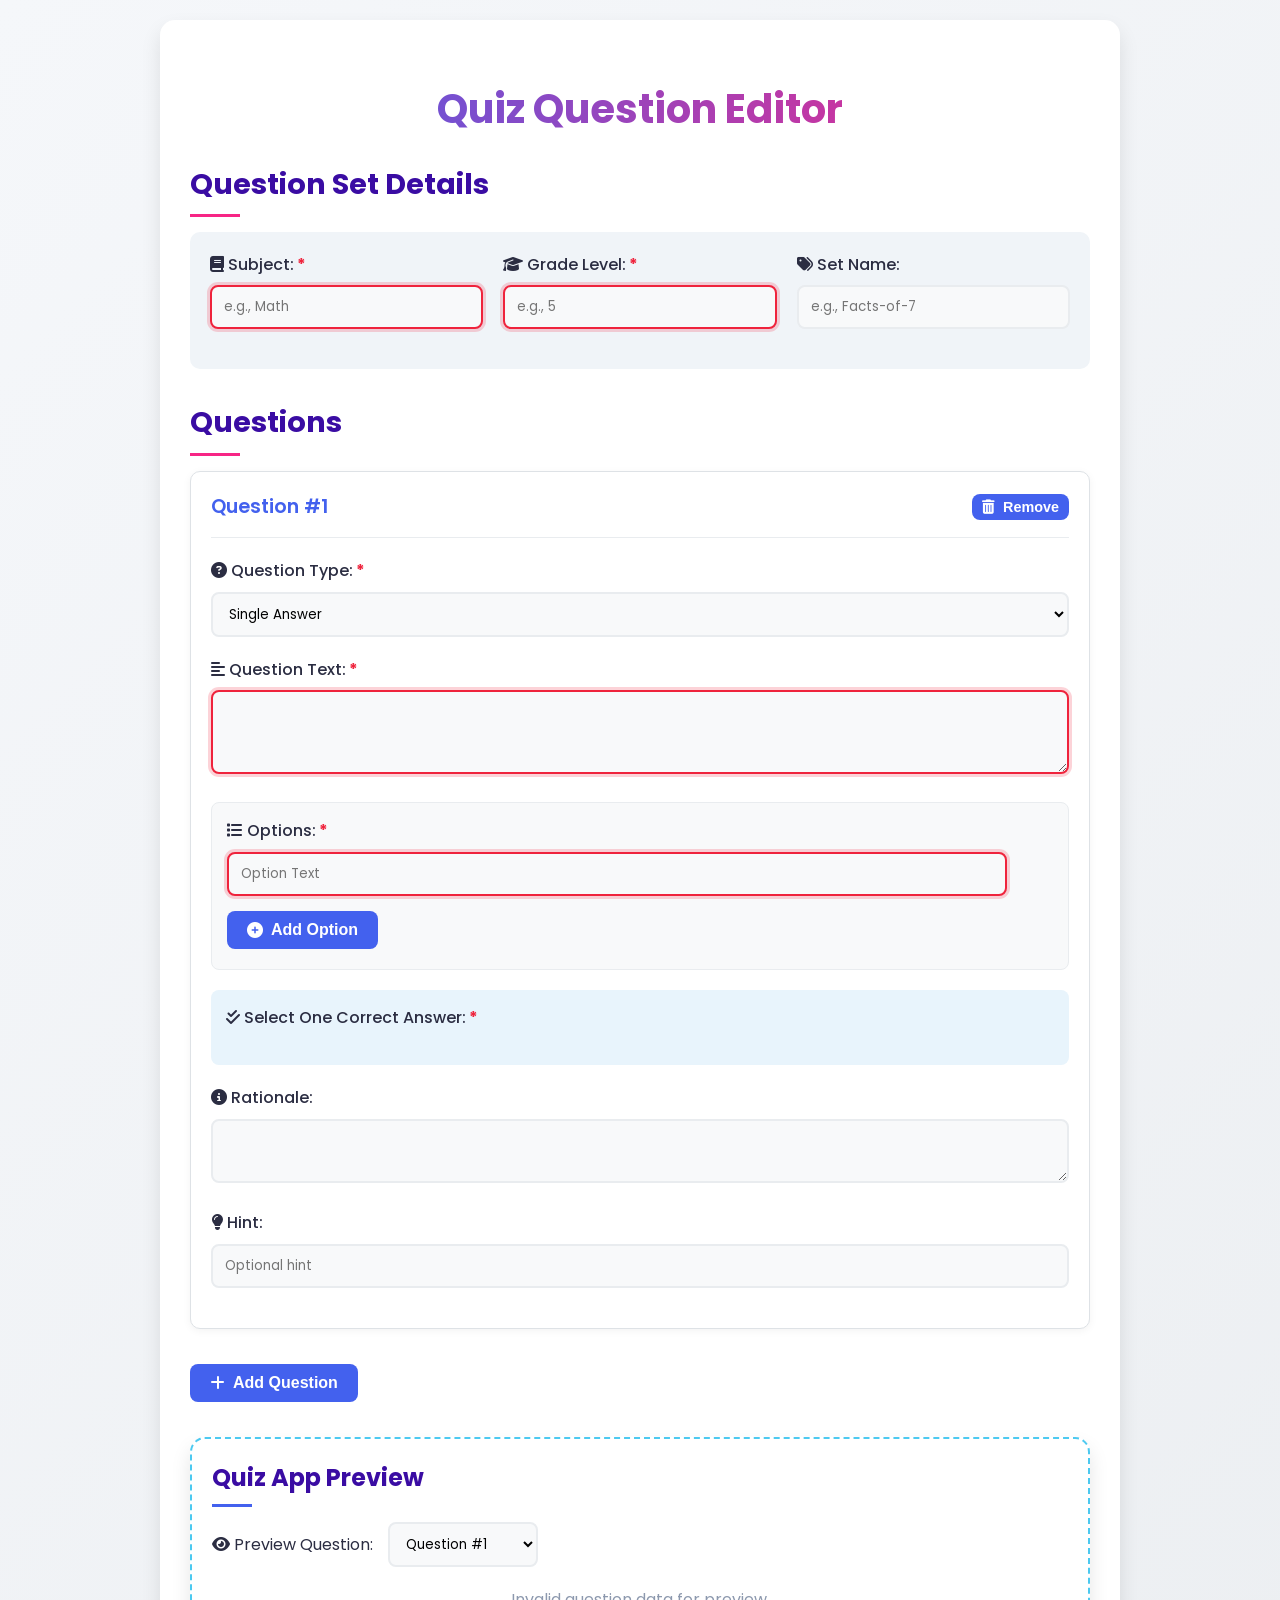
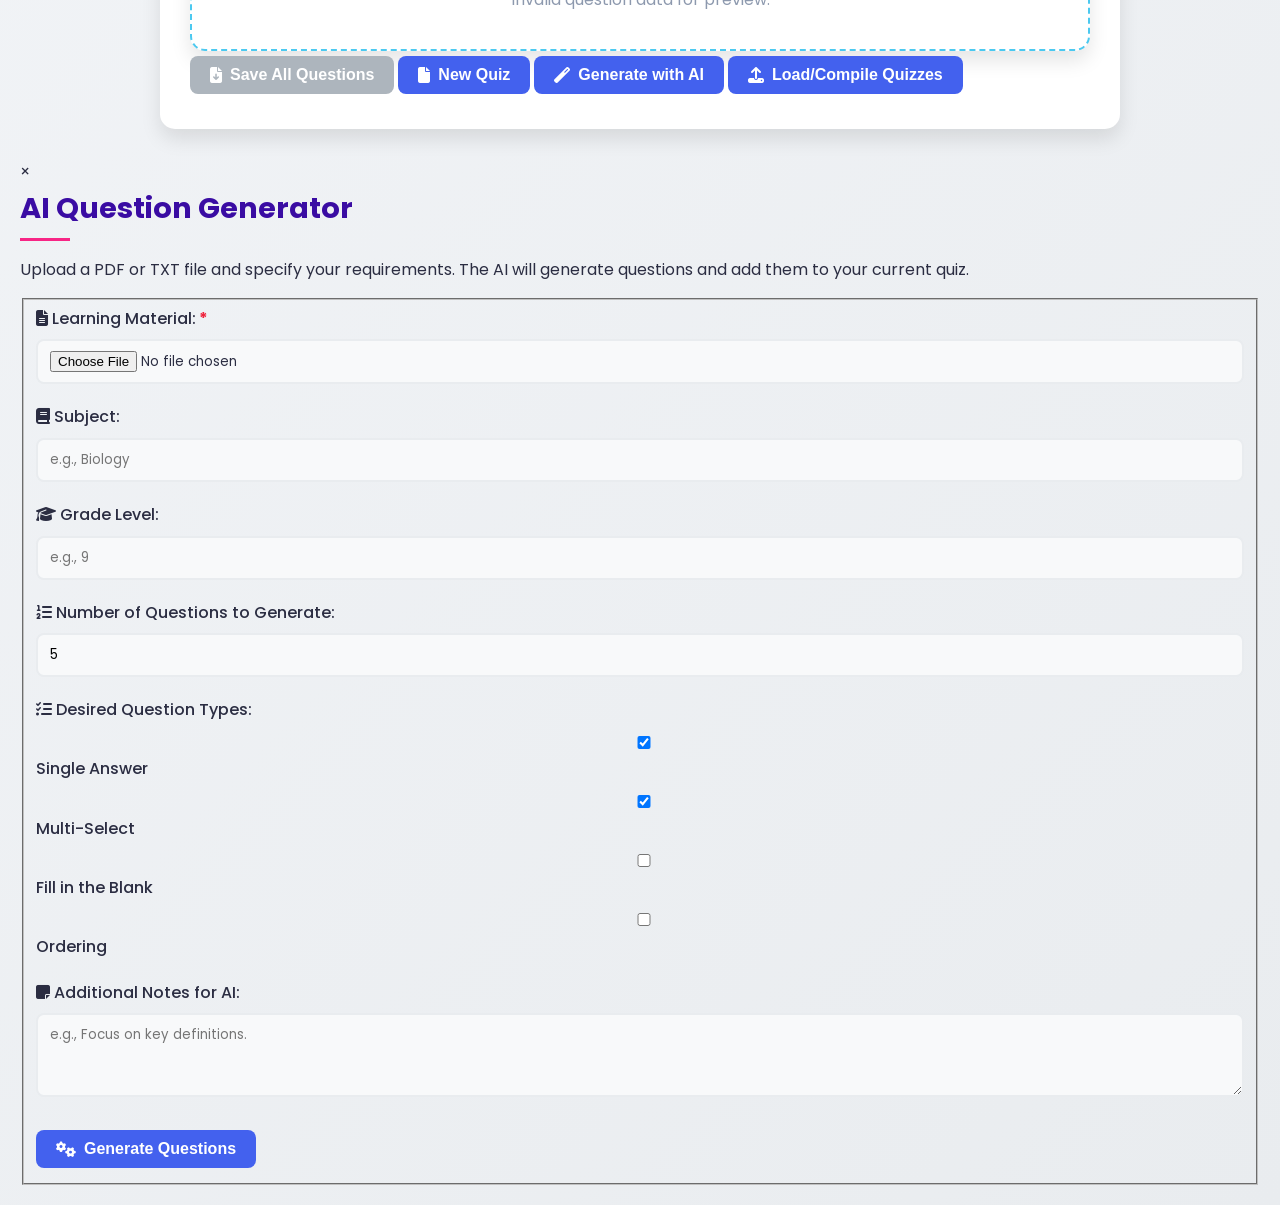
==== index.html @ bf052f29 "added the form for the user to add context for the agent" ====
<!DOCTYPE html>
<html lang="en">
<head>
    <meta charset="UTF-8">
    <meta name="viewport" content="width=device-width, initial-scale=1.0">
    <title>Quiz Question Editor</title>
    <!-- Link to external CSS file -->
    <link rel="stylesheet" href="css/style.css">
    <link href="https://fonts.googleapis.com/css2?family=Poppins:wght@300;400;500;600;700&display=swap" rel="stylesheet">
    <link rel="stylesheet" href="https://cdnjs.cloudflare.com/ajax/libs/font-awesome/6.4.0/css/all.min.css">
</head>
<body>
    <div class="editor-container">
        <h1>Quiz Question Editor</h1>

        <h2>Question Set Details</h2>
        <div class="metadata">
            <div class="form-group">
                <label for="subject" class="required"><i class="fas fa-book"></i> Subject:</label>
                <input type="text" id="subject" list="subjects" placeholder="e.g., Math">
                <datalist id="subjects">
                    <option value="Math">Math</option>
                    <option value="Grammar">Grammar</option>
                    <option value="Science">Science</option>
                    <option value="History">History</option>
                    <option value="General">General</option>
                </datalist>
            </div>

            <div class="form-group">
                <label for="grade" class="required"><i class="fas fa-graduation-cap"></i> Grade Level:</label>
                <input type="text" id="grade" list="grades" placeholder="e.g., 5">
                <datalist id="grades">
                    <option value="K">K</option>
                    <option value="1">1</option>
                    <option value="2">2</option>
                    <option value="3">3</option>
                    <option value="4">4</option>
                    <option value="5">5</option>
                    <option value="6">6</option>
                    <option value="7">7</option>
                    <option value="8">8</option>
                    <option value="9">9</option>
                    <option value="10">10</option>
                    <option value="11">11</option>
                    <option value="12">12</option>
                    <option value="Unknown">Unknown</option>
                </datalist>
            </div>

            <div class="form-group">
                <label for="setName"><i class="fas fa-tags"></i> Set Name:</label>
                <input type="text" id="setName" placeholder="e.g., Facts-of-7">
            </div>
        </div>

        <h2>Questions</h2>
        <div id="questionsContainer">
            <!-- Question blocks will be added here by JavaScript -->
        </div>

        <button type="button" id="addQuestionBtn"><i class="fas fa-plus"></i> Add Question</button>

        <div class="quiz-preview-section">
            <h2>Quiz App Preview</h2>
            <div class="preview-controls">
                <label for="previewQuestionSelect"><i class="fas fa-eye"></i> Preview Question:</label>
                <select id="previewQuestionSelect">
                    <!-- Options populated by JS -->
                </select>
            </div>
            <div class="quiz-preview-area" id="questionPreviewArea">
                <!-- Question preview will appear here -->
                <p style="text-align: center; color: var(--text-light);">Select a question above to see how it looks in the quiz app.</p>
            </div>
        </div>

        <button type="button" id="saveQuestionsBtn" disabled><i class="fas fa-file-download"></i> Save All Questions</button>
        <button type="button" id="newQuizBtn" class="secondary-button"><i class="fas fa-file"></i> New Quiz</button>
        <button type="button" id="aiGenerateBtn"><i class="fas fa-magic"></i> Generate with AI</button>
        <button type="button" id="loadFileBtn"><i class="fas fa-upload"></i> Load/Compile Quizzes</button>
        <input type="file" id="hiddenFileInput" accept=".json" multiple style="display: none;">
    </div>

<div id="aiModal" class="ai-modal-overlay">
    <div class="ai-modal-content">
        <span id="closeModalBtn" class="ai-modal-close">×</span>
        <h2>AI Question Generator</h2>

        <!-- Section for API Key (if we implement user-provided keys) -->
        <!-- For the monetization model, we will skip this and use user accounts -->
        <!-- We will build the Login/Register modal next -->
        
        <p>Upload a PDF or TXT file and specify your requirements. The AI will generate questions and add them to your current quiz.</p>

        <fieldset id="aiGenerationForm">
            <div class="form-group">
                <label for="aiDocInput" class="required"><i class="fas fa-file-alt"></i> Learning Material:</label>
                <input type="file" id="aiDocInput" accept=".pdf,.txt" required>
            </div>
            <div class="form-group">
                <label for="aiSubject"><i class="fas fa-book"></i> Subject:</label>
                <input type="text" id="aiSubject" placeholder="e.g., Biology">
            </div>
            <div class="form-group">
                <label for="aiGrade"><i class="fas fa-graduation-cap"></i> Grade Level:</label>
                <input type="text" id="aiGrade" placeholder="e.g., 9">
            </div>
            <div class="form-group">
                <label for="aiNumQuestions"><i class="fas fa-list-ol"></i> Number of Questions to Generate:</label>
                <input type="number" id="aiNumQuestions" value="5" min="1" max="20">
            </div>
            <div class="form-group">
                <label><i class="fas fa-tasks"></i> Desired Question Types:</label>
                <div class="checkbox-group">
                    <label><input type="checkbox" name="aiQuestionType" value="single" checked> Single Answer</label>
                    <label><input type="checkbox" name="aiQuestionType" value="multi-select" checked> Multi-Select</label>
                    <label><input type="checkbox" name="aiQuestionType" value="fill-in"> Fill in the Blank</label>
                    <label><input type="checkbox" name="aiQuestionType" value="ordering"> Ordering</label>
                </div>
            </div>
            <div class="form-group">
                <label for="aiNotes"><i class="fas fa-sticky-note"></i> Additional Notes for AI:</label>
                <textarea id="aiNotes" rows="3" placeholder="e.g., Focus on key definitions."></textarea>
            </div>

            <button type="button" id="generateQuestionsBtn"><i class="fas fa-cogs"></i> Generate Questions</button>
        </fieldset>

        <div id="aiLoadingSpinner" class="spinner-container" style="display: none;">
            <div class="spinner"></div>
            <p>Generating questions... this may take a moment.</p>
        </div>
    </div>
</div>

    <!-- Link to external JavaScript files -->
    <!-- Order matters: dependencies should be loaded first -->
    <script src="js/dataManager.js"></script>
    <script src="js/uiRenderer.js"></script>
    <script src="js/validation.js"></script>
    <script src="js/previewRenderer.js"></script>
    <script src="js/editor.js"></script>
</body>
</html>
---- css/style.css ----
/* --- Quiz Me CSS Variables --- */
:root {
    --primary: #4361ee;
    --primary-light: #4cc9f0;
    --secondary: #3a0ca3;
    --accent: #f72585;
    --background: #f8f9fa;
    --card-bg: #ffffff;
    --text: #2b2d42;
    --text-light: #8d99ae;
    --correct: #4cc9f0;
    --incorrect: #f72585;
    --warning: #ff9e00;
    --danger: #ef233c;
    --success: #38b000;
    --card-shadow: 0 10px 20px rgba(0, 0, 0, 0.1);
    --transition: all 0.3s cubic-bezier(0.25, 0.8, 0.25, 1);
}

/* --- General Styles from Quiz Me --- */
body {
    font-family: 'Poppins', sans-serif;
    /* Using Poppins from Quiz Me */
    line-height: 1.6;
    color: var(--text);
    background: linear-gradient(135deg, #f5f7fa 0%, #e9ecef 100%);
    margin: 0;
    padding: 20px;
    min-height: 100vh;
}

.editor-container {
    max-width: 900px;
    /* Slightly wider container */
    margin: 0 auto;
    background: var(--card-bg);
    padding: 30px;
    border-radius: 15px;
    box-shadow: var(--card-shadow);
    margin-bottom: 30px;
}

h1 {
    color: var(--secondary);
    margin-bottom: 20px;
    font-size: 2.5rem;
    font-weight: 700;
    background: linear-gradient(90deg, var(--primary), var(--accent));
    -webkit-background-clip: text;
    background-clip: text;
    -webkit-text-fill-color: transparent;
    color: transparent;
    text-align: center;
}

h2 {
    /* Add styling for potential section headers */
    color: var(--secondary);
    margin-top: 0;
    margin-bottom: 15px;
    font-size: 1.8rem;
    position: relative;
    padding-bottom: 10px;
}

h2::after {
    /* Add underline style */
    content: '';
    position: absolute;
    bottom: 0;
    left: 0;
    width: 50px;
    height: 3px;
    background: var(--accent);
}

label {
    display: block;
    margin-bottom: 8px;
    font-weight: 500;
    color: var(--text);
}

/* Style for required fields */
label.required::after {
    content: ' *';
    color: var(--danger);
    font-weight: bold;
}

input,
select,
textarea {
    width: 100%;
    padding: 10px 12px;
    border: 2px solid #e9ecef;
    /* Use Quiz Me border style */
    border-radius: 8px;
    box-sizing: border-box;
    font-family: 'Poppins', sans-serif;
    background-color: var(--background);
    transition: var(--transition);
}

input:focus,
select:focus,
textarea:focus {
    outline: none;
    border-color: var(--primary);
    box-shadow: 0 0 0 3px rgba(67, 97, 238, 0.2);
}

/* Add a style for invalid fields */
input.invalid,
textarea.invalid,
select.invalid {
    border-color: var(--danger) !important;
    box-shadow: 0 0 0 3px rgba(239, 35, 60, 0.2) !important;
}


button {
    background: var(--primary);
    color: white;
    border: none;
    padding: 10px 20px;
    border-radius: 8px;
    cursor: pointer;
    font-size: 1rem;
    font-weight: 600;
    transition: var(--transition);
    margin: 5px 0;
    display: inline-flex;
    align-items: center;
    gap: 8px;
}

button:hover {
    background: var(--secondary);
    transform: translateY(-2px);
    box-shadow: 0 5px 15px rgba(58, 12, 163, 0.3);
}

button:disabled {
    background: #adb5bd;
    cursor: not-allowed;
    transform: none;
    box-shadow: none;
}

/* Specific styles from the editor */
.form-group {
    margin-bottom: 20px;
}

.options-container {
    margin-top: 20px;
    padding: 15px;
    background: #f8f9fa;
    /* Match background */
    border: 1px solid #e9ecef;
    /* Subtle border */
    border-radius: 8px;
}

.option-item {
    display: flex;
    align-items: center;
    gap: 10px;
    margin-bottom: 10px;
}

.option-item input[type="text"] {
    flex-grow: 1;
    /* Allow input to take available space */
}

.option-item button {
    flex-shrink: 0;
    padding: 5px 10px;
    /* Smaller padding for +/- buttons */
    background: var(--danger);
    /* Danger color for minus */
}

.option-item button:hover {
    background: #d00000;
    /* Darker red on hover */
}


.answer-section {
    margin: 20px 0;
    /* More space */
    padding: 15px;
    background: #e8f4fc;
    /* Light blue background */
    border-radius: 8px;
}

.answer-options div {
    /* Style for radio/checkbox containers */
    margin-bottom: 8px;
    /* Fix alignment issue by setting display flex and vertical align */
    display: flex;
    align-items: center;
}

.answer-options input[type="radio"],
.answer-options input[type="checkbox"] {
    width: auto;
    /* Don't force full width */
    margin-right: 8px;
    vertical-align: middle;
    /* Align with label */
    flex-shrink: 0;
    /* Prevent shrinking */
    margin-top: 0;
    /* Reset default top margin */
}

.answer-options label {
    display: inline-block;
    /* Allow label to sit next to input */
    margin-bottom: 0;
    font-weight: normal;
    vertical-align: middle;
    cursor: pointer;
    /* Indicate it's clickable */
    flex-grow: 1;
    /* Allow label to take space */
}

.question-block {
    border: 1px solid #dee2e6;
    /* Lighter border */
    padding: 20px;
    margin-bottom: 30px;
    border-radius: 10px;
    background: var(--card-bg);
    /* White background */
    box-shadow: 0 2px 8px rgba(0, 0, 0, 0.05);
    /* Subtle shadow */
}

.metadata {
    display: grid;
    grid-template-columns: repeat(auto-fit, minmax(200px, 1fr));
    /* Responsive grid */
    gap: 20px;
    margin-bottom: 30px;
    padding: 20px;
    background: #f0f4f8;
    /* Light background for metadata */
    border-radius: 10px;
}

.question-header {
    display: flex;
    justify-content: space-between;
    align-items: center;
    margin-bottom: 20px;
    padding-bottom: 15px;
    border-bottom: 1px solid #e9ecef;
    /* Separator */
}

.question-header button {
    margin: 0;
    /* Remove extra margin from buttons in header */
    padding: 5px 10px;
    font-size: 0.9rem;
}

.question-number {
    font-weight: 600;
    color: var(--primary);
    font-size: 1.2rem;
}

.order-input {
    width: 60px;
    margin-left: 15px;
    display: inline-block;
    /* Ensure it sits next to text */
    vertical-align: middle;
    /* Align vertically */
}

.order-options div {
    margin-bottom: 10px;
    /* Space out ordering items */
    background: var(--background);
    padding: 8px 12px;
    border-radius: 4px;
    border: 1px solid #e9ecef;
    /* Flexbox for alignment */
    display: flex;
    align-items: center;
    gap: 10px;
}

.order-options div span {
    flex-grow: 1;
    /* Allow text to take space */
}

.order-options div input[type="number"] {
    width: 60px;
    padding: 4px 8px;
    display: inline-block;
    margin-left: 8px;
    /* Space between text and number input */
    flex-shrink: 0;
    /* Prevent shrinking */
}


/* --- Quiz Preview Styles (adapted from Quiz Me app) --- */
.quiz-preview-section {
    margin-top: 30px;
    padding: 20px;
    border: 2px dashed var(--primary-light);
    border-radius: 15px;
    background: var(--card-bg);
    box-shadow: var(--card-shadow);
}

.quiz-preview-section h2 {
    /* Override editor h2 for preview header */
    color: var(--secondary);
    margin-top: 0;
    margin-bottom: 15px;
    font-size: 1.5rem;
    /* Slightly smaller than editor h2 */
    position: relative;
    padding-bottom: 10px;
}

.quiz-preview-section h2::after {
    /* Override editor h2 underline */
    content: '';
    position: absolute;
    bottom: 0;
    left: 0;
    width: 40px;
    height: 3px;
    background: var(--primary);
    /* Use primary color */
}

.preview-controls {
    margin-bottom: 20px;
    display: flex;
    align-items: center;
    gap: 15px;
    flex-wrap: wrap;
    /* Allow wrapping on small screens */
}

.preview-controls label {
    margin-bottom: 0;
    font-weight: normal;
    flex-shrink: 0;
    /* Prevent shrinking */
}

.preview-controls select {
    width: auto;
    /* Allow select to size based on content */
    min-width: 150px;
    flex-grow: 0;
    /* Prevent growing */
}


.quiz-preview-area {
    /* This is the actual container for the rendered question */
    position: relative; /* Added for potential absolute positioning within preview */
}


.quiz-preview-area .question-area {
    display: flex;
    align-items: flex-start;
    /* Align items to the top */
    gap: 10px;
    margin-bottom: 25px;
}

.quiz-preview-area .question {
    font-weight: 600;
    font-size: 1.2rem;
    line-height: 1.5;
    color: var(--secondary);
    flex-grow: 1;
}

.quiz-preview-area .instructions {
    font-style: italic;
    color: var(--text-light);
    margin-bottom: 20px;
    text-align: center;
    display: block;
    /* Always show instructions in preview */
}

.quiz-preview-area .hint-icon {
    position: relative;
    cursor: help;
    color: var(--text-light);
    font-size: 1.1rem;
    flex-shrink: 0;
    display: inline-block;
    /* Show if hint is present */
}

.quiz-preview-area .hint-icon:hover {
    color: var(--primary);
}

/* Tooltip styles for hint icon */
.quiz-preview-area .hint-icon::before,
.quiz-preview-area .hint-icon::after {
    visibility: hidden;
    opacity: 0;
    pointer-events: none;
    transition: opacity 0.3s ease;
    z-index: 10;
}

.quiz-preview-area .hint-icon:hover::before,
.quiz-preview-area .hint-icon:hover::after {
    visibility: visible;
    opacity: 1;
}

.quiz-preview-area .hint-icon::before {
    content: attr(data-hint);
    position: absolute;
    bottom: 100%;
    left: 50%;
    transform: translateX(-50%) translateY(-10px);
    padding: 8px 12px;
    background-color: var(--secondary);
    color: white;
    border-radius: 6px;
    white-space: nowrap;
    font-size: 0.9rem;
    font-style: normal;
    box-shadow: 0 2px 10px rgba(0, 0, 0, 0.2);
}

.quiz-preview-area .hint-icon::after {
    content: '';
    position: absolute;
    bottom: 100%;
    left: 50%;
    transform: translateX(-50%) translateY(-4px);
    border-width: 5px;
    border-style: solid;
    border-color: var(--secondary) transparent transparent transparent;
}


.quiz-preview-area .options {
    display: grid;
    grid-template-columns: 1fr;
    gap: 12px;
    margin-bottom: 25px;
    /* Remove drag-over border style from preview options container */
    border: none !important;
    background-color: transparent !important;
}

.quiz-preview-area .option {
    padding: 12px 15px;
    background: var(--background);
    border: 2px solid #e9ecef;
    border-radius: 8px;
    cursor: default;
    /* Default cursor in preview */
    transition: none;
    /* Remove transition */
    font-weight: 500;
    user-select: none;
}

/* Remove hover effects from preview options */
.quiz-preview-area .option:hover {
    transform: none;
    box-shadow: none;
    border-color: #e9ecef;
}

/* Style for fill-in input in preview */
.quiz-preview-area .fill-in-input {
    /* Inherit editor input styles, but adjust background */
    background-color: var(--card-bg);
    /* White background */
    cursor: default;
}

.quiz-preview-area .fill-in-input:focus {
    border-color: #e9ecef;
    /* Remove focus border */
    box-shadow: none;
}

/* Styles to show correct/incorrect state in preview */
.quiz-preview-area .option.correct {
    background: var(--correct);
    color: white;
    border-color: var(--correct);
    /* Remove box-shadow from preview correct options */
    box-shadow: none;
}

/* In preview, show incorrect user selections if applicable (e.g., multi-select) */
.quiz-preview-area .option.incorrect {
    background: var(--incorrect);
    color: white;
    border-color: var(--incorrect);
    box-shadow: none;
}

/* In preview, show user's selected options (if applicable, like multi-select) */
.quiz-preview-area .option.selected {
    background: var(--primary-light);
    /* Use a lighter color for selection in preview */
    color: var(--text);
    /* Keep text color */
    border-color: var(--primary-light);
    box-shadow: none;
}


/* Styles for displaying correct answer for fill-in in preview */
.quiz-preview-area .correct-answer-feedback {
    font-weight: bold;
    color: var(--success);
    margin-top: 10px;
    text-align: center;
}

/* Responsive adjustments */
@media (max-width: 768px) {
    .editor-container {
        padding: 20px;
    }

    .metadata {
        grid-template-columns: 1fr;
        /* Stack metadata on smaller screens */
        gap: 15px;
    }
}

@media (max-width: 480px) {
    body {
        padding: 10px;
    }

    h1 {
        font-size: 2rem;
    }

    .question-block,
    .metadata,
    .options-container,
    .answer-section,
    .quiz-preview-section {
        padding: 15px;
    }

    .question-header {
        flex-direction: column;
        align-items: flex-start;
        gap: 10px;
    }

    .quiz-preview-area .hint-icon::before {
        left: 0;
        transform: translateX(0%) translateY(-10px);
        white-space: normal;
        width: 150px;
    }

    .quiz-preview-area .hint-icon::after {
        left: 10px;
        transform: translateX(-50%) translateY(-4px);
    }

    .preview-controls {
        flex-direction: column;
        align-items: stretch;
    }

    .preview-controls select {
        width: 100%;
    }
}
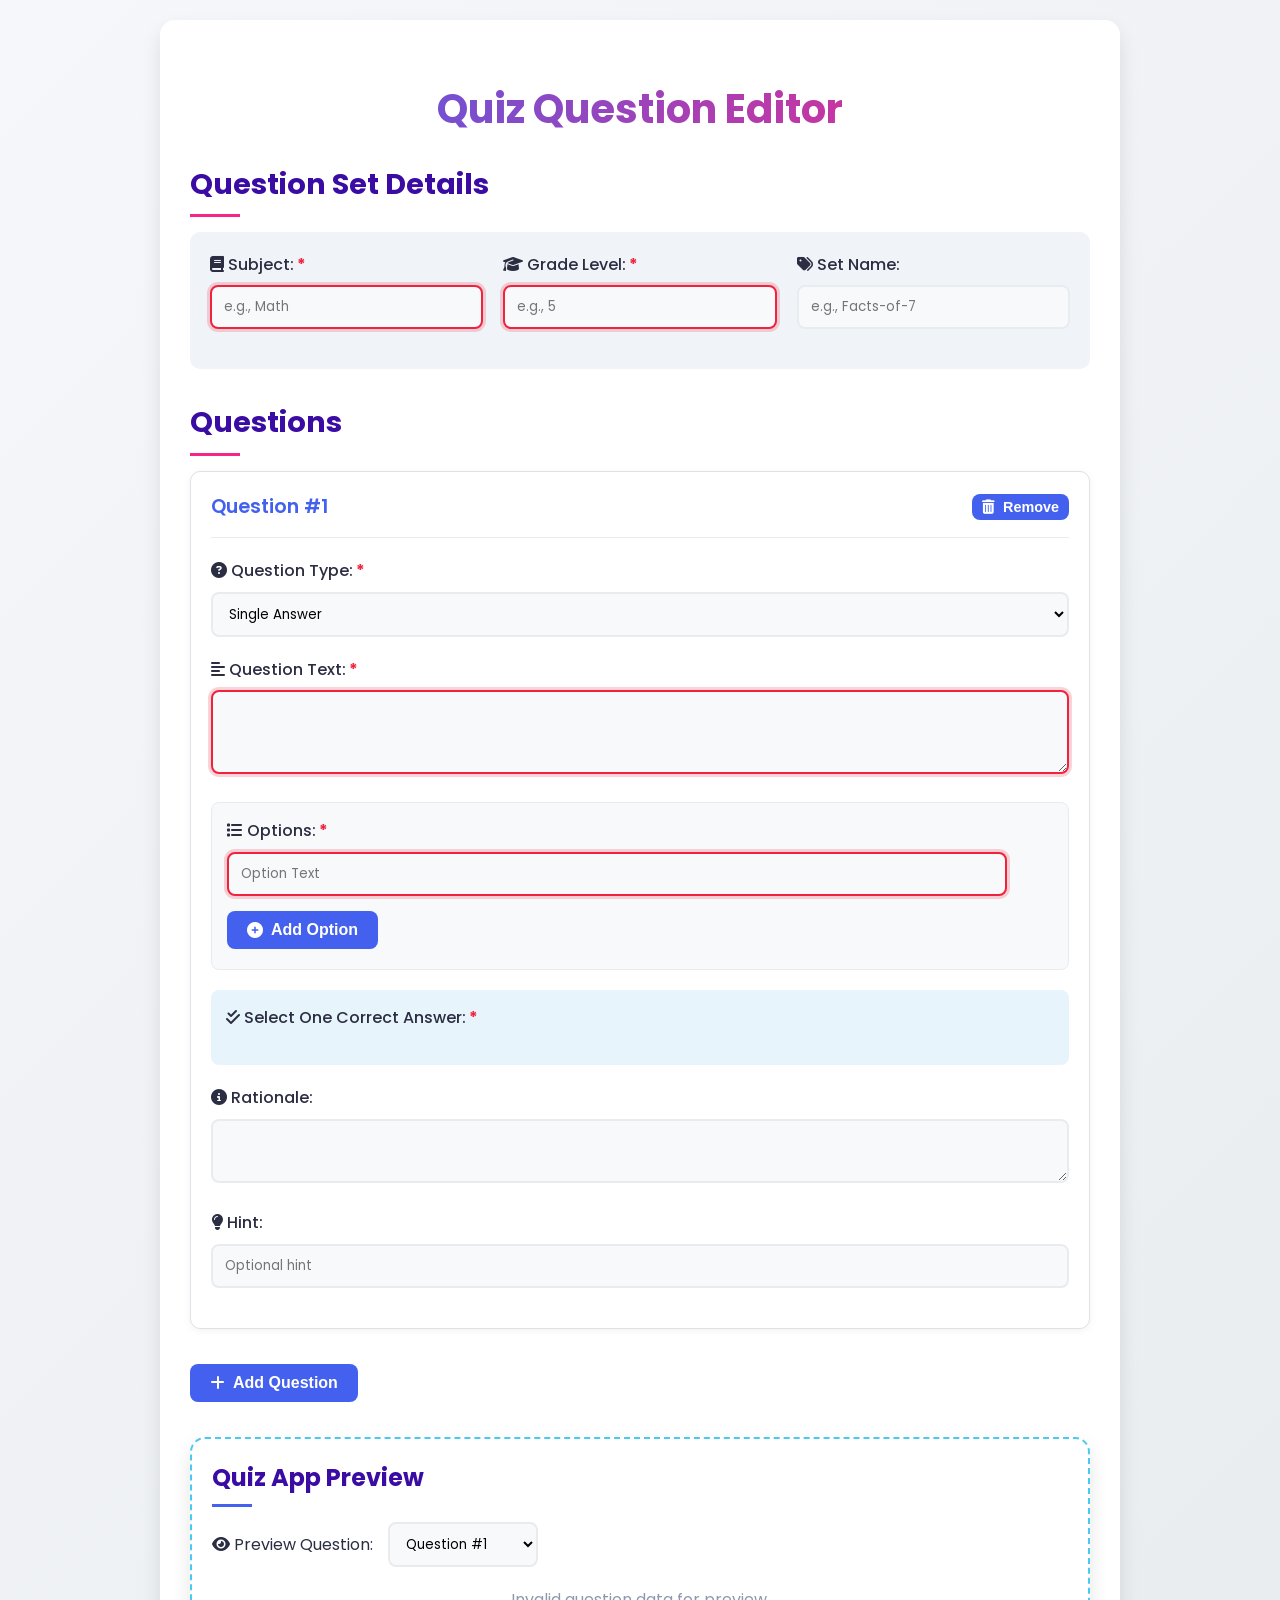
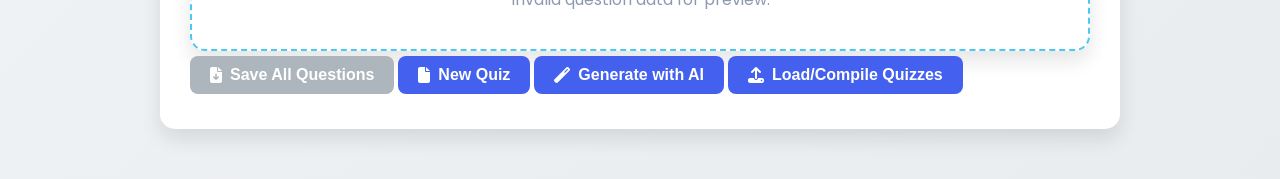
==== commit dd098178: "Debugging" ====
--- a/index.html
+++ b/index.html
@@ -4,7 +4,6 @@
     <meta charset="UTF-8">
     <meta name="viewport" content="width=device-width, initial-scale=1.0">
     <title>Quiz Question Editor</title>
-    <!-- Link to external CSS file -->
     <link rel="stylesheet" href="css/style.css">
     <link href="https://fonts.googleapis.com/css2?family=Poppins:wght@300;400;500;600;700&display=swap" rel="stylesheet">
     <link rel="stylesheet" href="https://cdnjs.cloudflare.com/ajax/libs/font-awesome/6.4.0/css/all.min.css">
@@ -19,35 +18,20 @@
                 <label for="subject" class="required"><i class="fas fa-book"></i> Subject:</label>
                 <input type="text" id="subject" list="subjects" placeholder="e.g., Math">
                 <datalist id="subjects">
-                    <option value="Math">Math</option>
-                    <option value="Grammar">Grammar</option>
-                    <option value="Science">Science</option>
-                    <option value="History">History</option>
-                    <option value="General">General</option>
+                    <option value="Math"></option>
+                    <option value="Grammar"></option>
+                    <option value="Science"></option>
+                    <option value="History"></option>
+                    <option value="General"></option>
                 </datalist>
             </div>
-
             <div class="form-group">
                 <label for="grade" class="required"><i class="fas fa-graduation-cap"></i> Grade Level:</label>
                 <input type="text" id="grade" list="grades" placeholder="e.g., 5">
                 <datalist id="grades">
-                    <option value="K">K</option>
-                    <option value="1">1</option>
-                    <option value="2">2</option>
-                    <option value="3">3</option>
-                    <option value="4">4</option>
-                    <option value="5">5</option>
-                    <option value="6">6</option>
-                    <option value="7">7</option>
-                    <option value="8">8</option>
-                    <option value="9">9</option>
-                    <option value="10">10</option>
-                    <option value="11">11</option>
-                    <option value="12">12</option>
-                    <option value="Unknown">Unknown</option>
+                    <option value="K"></option> <option value="1"></option> <option value="2"></option> <option value="3"></option> <option value="4"></option> <option value="5"></option> <option value="6"></option> <option value="7"></option> <option value="8"></option> <option value="9"></option> <option value="10"></option> <option value="11"></option> <option value="12"></option> <option value="Unknown"></option>
                 </datalist>
             </div>
-
             <div class="form-group">
                 <label for="setName"><i class="fas fa-tags"></i> Set Name:</label>
                 <input type="text" id="setName" placeholder="e.g., Facts-of-7">
@@ -55,91 +39,81 @@
         </div>
 
         <h2>Questions</h2>
-        <div id="questionsContainer">
-            <!-- Question blocks will be added here by JavaScript -->
-        </div>
-
+        <div id="questionsContainer"></div>
         <button type="button" id="addQuestionBtn"><i class="fas fa-plus"></i> Add Question</button>
 
         <div class="quiz-preview-section">
             <h2>Quiz App Preview</h2>
             <div class="preview-controls">
                 <label for="previewQuestionSelect"><i class="fas fa-eye"></i> Preview Question:</label>
-                <select id="previewQuestionSelect">
-                    <!-- Options populated by JS -->
-                </select>
+                <select id="previewQuestionSelect"></select>
             </div>
             <div class="quiz-preview-area" id="questionPreviewArea">
-                <!-- Question preview will appear here -->
-                <p style="text-align: center; color: var(--text-light);">Select a question above to see how it looks in the quiz app.</p>
+                <p style="text-align: center; color: var(--text-light);">Select a question above to see how it looks.</p>
             </div>
         </div>
 
         <button type="button" id="saveQuestionsBtn" disabled><i class="fas fa-file-download"></i> Save All Questions</button>
         <button type="button" id="newQuizBtn" class="secondary-button"><i class="fas fa-file"></i> New Quiz</button>
+        <!-- Button Group for AI, Logout, and Load -->
+        <button type="button" id="logoutBtn" style="display: none;" class="secondary-button"><i class="fas fa-sign-out-alt"></i> Logout</button>
         <button type="button" id="aiGenerateBtn"><i class="fas fa-magic"></i> Generate with AI</button>
         <button type="button" id="loadFileBtn"><i class="fas fa-upload"></i> Load/Compile Quizzes</button>
         <input type="file" id="hiddenFileInput" accept=".json" multiple style="display: none;">
     </div>
 
-<div id="aiModal" class="ai-modal-overlay">
-    <div class="ai-modal-content">
-        <span id="closeModalBtn" class="ai-modal-close">×</span>
-        <h2>AI Question Generator</h2>
-
-        <!-- Section for API Key (if we implement user-provided keys) -->
-        <!-- For the monetization model, we will skip this and use user accounts -->
-        <!-- We will build the Login/Register modal next -->
-        
-        <p>Upload a PDF or TXT file and specify your requirements. The AI will generate questions and add them to your current quiz.</p>
-
-        <fieldset id="aiGenerationForm">
-            <div class="form-group">
-                <label for="aiDocInput" class="required"><i class="fas fa-file-alt"></i> Learning Material:</label>
-                <input type="file" id="aiDocInput" accept=".pdf,.txt" required>
+    <!-- AI Generation Modal -->
+    <div id="aiModal" class="ai-modal-overlay">
+        <div class="ai-modal-content">
+            <span id="closeAiModalBtn" class="ai-modal-close">×</span>
+            <h2>AI Question Generator</h2>
+            <p>Upload a PDF or TXT file and specify your requirements. The AI will generate questions and add them to your current quiz.</p>
+            <fieldset id="aiGenerationForm">
+                <div class="form-group">
+                    <label for="aiDocInput" class="required"><i class="fas fa-file-alt"></i> Learning Material:</label>
+                    <input type="file" id="aiDocInput" accept=".pdf,.txt" required>
+                </div>
+                <div class="form-group"><label for="aiSubject"><i class="fas fa-book"></i> Subject:</label><input type="text" id="aiSubject" placeholder="e.g., Biology"></div>
+                <div class="form-group"><label for="aiGrade"><i class="fas fa-graduation-cap"></i> Grade Level:</label><input type="text" id="aiGrade" placeholder="e.g., 9"></div>
+                <div class="form-group"><label for="aiNumQuestions"><i class="fas fa-list-ol"></i> Number of Questions:</label><input type="number" id="aiNumQuestions" value="5" min="1" max="20"></div>
+                <div class="form-group">
+                    <label><i class="fas fa-tasks"></i> Desired Question Types:</label>
+                    <div class="checkbox-group">
+                        <label><input type="checkbox" name="aiQuestionType" value="single" checked> Single Answer</label>
+                        <label><input type="checkbox" name="aiQuestionType" value="multi-select" checked> Multi-Select</label>
+                        <label><input type="checkbox" name="aiQuestionType" value="fill-in"> Fill in the Blank</label>
+                        <label><input type="checkbox" name="aiQuestionType" value="ordering"> Ordering</label>
+                    </div>
+                </div>
+                <div class="form-group"><label for="aiNotes"><i class="fas fa-sticky-note"></i> Notes for AI:</label><textarea id="aiNotes" rows="3" placeholder="e.g., Focus on key definitions."></textarea></div>
+                <button type="button" id="generateQuestionsBtn"><i class="fas fa-cogs"></i> Generate Questions</button>
+            </fieldset>
+            <div id="aiLoadingSpinner" class="spinner-container" style="display: none;">
+                <div class="spinner"></div><p>Generating questions... this may take a moment.</p>
             </div>
-            <div class="form-group">
-                <label for="aiSubject"><i class="fas fa-book"></i> Subject:</label>
-                <input type="text" id="aiSubject" placeholder="e.g., Biology">
-            </div>
-            <div class="form-group">
-                <label for="aiGrade"><i class="fas fa-graduation-cap"></i> Grade Level:</label>
-                <input type="text" id="aiGrade" placeholder="e.g., 9">
-            </div>
-            <div class="form-group">
-                <label for="aiNumQuestions"><i class="fas fa-list-ol"></i> Number of Questions to Generate:</label>
-                <input type="number" id="aiNumQuestions" value="5" min="1" max="20">
-            </div>
-            <div class="form-group">
-                <label><i class="fas fa-tasks"></i> Desired Question Types:</label>
-                <div class="checkbox-group">
-                    <label><input type="checkbox" name="aiQuestionType" value="single" checked> Single Answer</label>
-                    <label><input type="checkbox" name="aiQuestionType" value="multi-select" checked> Multi-Select</label>
-                    <label><input type="checkbox" name="aiQuestionType" value="fill-in"> Fill in the Blank</label>
-                    <label><input type="checkbox" name="aiQuestionType" value="ordering"> Ordering</label>
-                </div>
-            </div>
-            <div class="form-group">
-                <label for="aiNotes"><i class="fas fa-sticky-note"></i> Additional Notes for AI:</label>
-                <textarea id="aiNotes" rows="3" placeholder="e.g., Focus on key definitions."></textarea>
-            </div>
-
-            <button type="button" id="generateQuestionsBtn"><i class="fas fa-cogs"></i> Generate Questions</button>
-        </fieldset>
-
-        <div id="aiLoadingSpinner" class="spinner-container" style="display: none;">
-            <div class="spinner"></div>
-            <p>Generating questions... this may take a moment.</p>
         </div>
     </div>
-</div>
 
-    <!-- Link to external JavaScript files -->
-    <!-- Order matters: dependencies should be loaded first -->
+    <!-- Authentication Modal -->
+    <div id="authModal" class="ai-modal-overlay">
+        <div class="ai-modal-content">
+            <span id="closeAuthModalBtn" class="ai-modal-close">×</span>
+            <h2 id="authTitle">Login to Continue</h2>
+            <div id="authForm">
+                <div class="form-group"><label for="authEmail">Email:</label><input type="email" id="authEmail" required></div>
+                <div class="form-group"><label for="authPassword">Password:</label><input type="password" id="authPassword" required></div>
+                <p id="authError" style="color: var(--danger); display: none;"></p>
+                <button type="button" id="loginBtn">Login</button>
+                <button type="button" id="registerBtn" class="secondary-button">Register</button>
+            </div>
+        </div>
+    </div>
+
+    <!-- JavaScript Files -->
     <script src="js/dataManager.js"></script>
     <script src="js/uiRenderer.js"></script>
     <script src="js/validation.js"></script>
     <script src="js/previewRenderer.js"></script>
     <script src="js/editor.js"></script>
 </body>
-</html>
+</html>
--- a/css/style.css
+++ b/css/style.css
@@ -600,3 +600,97 @@
         width: 100%;
     }
 }
+
+/* --- AI Generation Modal Styles --- */
+
+.ai-modal-overlay {
+    position: fixed;
+    top: 0;
+    left: 0;
+    width: 100%;
+    height: 100%;
+    background: rgba(0, 0, 0, 0.6);
+    z-index: 1000;
+    display: none; /* Hidden by default */
+    align-items: center;
+    justify-content: center;
+}
+
+.ai-modal-overlay.active {
+    display: flex; /* Shown when active */
+}
+
+.ai-modal-content {
+    background: white;
+    padding: 20px 30px;
+    border-radius: 15px;
+    box-shadow: 0 5px 25px rgba(0, 0, 0, 0.2);
+    width: 90%;
+    max-width: 550px;
+    max-height: 90vh;
+    overflow-y: auto;
+    position: relative;
+}
+
+.ai-modal-close {
+    position: absolute;
+    top: 10px;
+    right: 20px;
+    font-size: 2rem;
+    color: #aaa;
+    cursor: pointer;
+    line-height: 1;
+}
+
+.ai-modal-close:hover {
+    color: #333;
+}
+
+.ai-modal-content h2 {
+    margin-top: 0;
+    text-align: center;
+}
+
+/* Make fieldset disable-able */
+#aiGenerationForm[disabled] {
+    opacity: 0.5;
+    pointer-events: none;
+}
+
+/* Style for checkbox group */
+.checkbox-group {
+    display: flex;
+    flex-wrap: wrap;
+    gap: 15px;
+    margin-top: 5px;
+}
+.checkbox-group label {
+    display: flex;
+    align-items: center;
+    gap: 5px;
+    margin-bottom: 0; /* Override default label margin */
+    font-weight: normal;
+}
+.checkbox-group input[type="checkbox"] {
+    width: auto; /* Override default full-width */
+}
+
+/* --- Spinner Styles --- */
+.spinner-container {
+    text-align: center;
+    padding: 20px;
+}
+.spinner {
+    border: 5px solid var(--background);
+    border-top: 5px solid var(--primary);
+    border-radius: 50%;
+    width: 50px;
+    height: 50px;
+    animation: spin 1s linear infinite;
+    margin: 0 auto 15px auto;
+}
+
+@keyframes spin {
+    0% { transform: rotate(0deg); }
+    100% { transform: rotate(360deg); }
+}
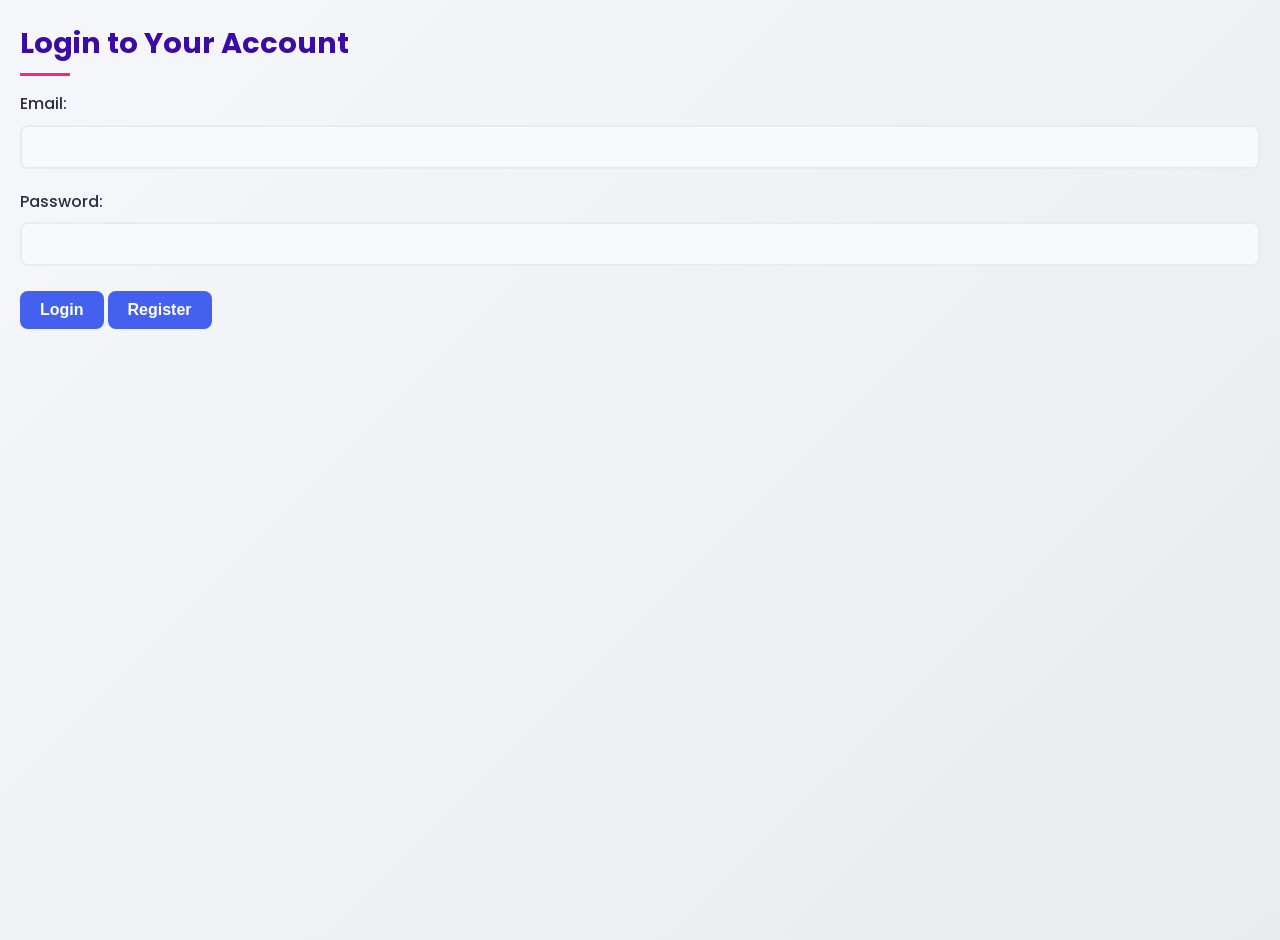
==== commit 7453e4ce: "version swap" ====
--- a/index.html
+++ b/index.html
@@ -3,63 +3,90 @@
 <head>
     <meta charset="UTF-8">
     <meta name="viewport" content="width=device-width, initial-scale=1.0">
-    <title>Quiz Question Editor</title>
+    <title>Quiz Me - Editor</title>
     <link rel="stylesheet" href="css/style.css">
     <link href="https://fonts.googleapis.com/css2?family=Poppins:wght@300;400;500;600;700&display=swap" rel="stylesheet">
     <link rel="stylesheet" href="https://cdnjs.cloudflare.com/ajax/libs/font-awesome/6.4.0/css/all.min.css">
 </head>
 <body>
-    <div class="editor-container">
-        <h1>Quiz Question Editor</h1>
 
-        <h2>Question Set Details</h2>
-        <div class="metadata">
-            <div class="form-group">
-                <label for="subject" class="required"><i class="fas fa-book"></i> Subject:</label>
-                <input type="text" id="subject" list="subjects" placeholder="e.g., Math">
-                <datalist id="subjects">
-                    <option value="Math"></option>
-                    <option value="Grammar"></option>
-                    <option value="Science"></option>
-                    <option value="History"></option>
-                    <option value="General"></option>
-                </datalist>
-            </div>
-            <div class="form-group">
-                <label for="grade" class="required"><i class="fas fa-graduation-cap"></i> Grade Level:</label>
-                <input type="text" id="grade" list="grades" placeholder="e.g., 5">
-                <datalist id="grades">
-                    <option value="K"></option> <option value="1"></option> <option value="2"></option> <option value="3"></option> <option value="4"></option> <option value="5"></option> <option value="6"></option> <option value="7"></option> <option value="8"></option> <option value="9"></option> <option value="10"></option> <option value="11"></option> <option value="12"></option> <option value="Unknown"></option>
-                </datalist>
-            </div>
-            <div class="form-group">
-                <label for="setName"><i class="fas fa-tags"></i> Set Name:</label>
-                <input type="text" id="setName" placeholder="e.g., Facts-of-7">
+    <!-- ====================================================== -->
+    <!-- VIEW 1: AUTHENTICATION MODAL (Initially Visible)       -->
+    <!-- ====================================================== -->
+    <div id="authView" class="view-container">
+        <div class="auth-modal-content">
+            <h2 id="authTitle">Login to Your Account</h2>
+            <div id="authForm">
+                <div class="form-group"><label for="authEmail">Email:</label><input type="email" id="authEmail" required></div>
+                <div class="form-group"><label for="authPassword">Password:</label><input type="password" id="authPassword" required></div>
+                <p id="authError" style="color: var(--danger); display: none;"></p>
+                <div class="auth-buttons">
+                    <button type="button" id="loginBtn">Login</button>
+                    <button type="button" id="registerBtn" class="secondary-button">Register</button>
+                </div>
             </div>
         </div>
+    </div>
 
-        <h2>Questions</h2>
-        <div id="questionsContainer"></div>
-        <button type="button" id="addQuestionBtn"><i class="fas fa-plus"></i> Add Question</button>
+    <!-- ====================================================== -->
+    <!-- VIEW 2: DASHBOARD (Initially Hidden)                   -->
+    <!-- ====================================================== -->
+    <div id="dashboardView" class="view-container" style="display: none;">
+        <header class="app-header">
+            <h1>My Quizzes Dashboard</h1>
+            <button id="logoutBtn" class="secondary-button"><i class="fas fa-sign-out-alt"></i> Logout</button>
+        </header>
+        <div class="dashboard-controls">
+            <button id="createNewQuizBtn"><i class="fas fa-plus"></i> Create New Quiz</button>
+        </div>
+        <div id="quizListContainer">
+            <!-- Quizzes will be dynamically inserted here -->
+            <p>Loading your quizzes...</p>
+        </div>
+    </div>
 
-        <div class="quiz-preview-section">
-            <h2>Quiz App Preview</h2>
-            <div class="preview-controls">
-                <label for="previewQuestionSelect"><i class="fas fa-eye"></i> Preview Question:</label>
-                <select id="previewQuestionSelect"></select>
+    <!-- ====================================================== -->
+    <!-- VIEW 3: EDITOR (Initially Hidden)                      -->
+    <!-- ====================================================== -->
+    <div id="editorView" class="view-container" style="display: none;">
+        <header class="app-header">
+            <h1 id="editorTitle">Quiz Editor</h1>
+            <div>
+                <button id="backToDashboardBtn" class="secondary-button"><i class="fas fa-arrow-left"></i> Back to Dashboard</button>
+                <button id="logoutBtnEditor" class="secondary-button"><i class="fas fa-sign-out-alt"></i> Logout</button>
             </div>
-            <div class="quiz-preview-area" id="questionPreviewArea">
-                <p style="text-align: center; color: var(--text-light);">Select a question above to see how it looks.</p>
+        </header>
+
+        <div class="editor-container">
+            <h2>Question Set Details</h2>
+            <div class="metadata">
+                <div class="form-group">
+                    <label for="quizTitle" class="required"><i class="fas fa-heading"></i> Quiz Title:</label>
+                    <input type="text" id="quizTitle" placeholder="e.g., Chapter 5: Photosynthesis">
+                </div>
+                <!-- Other metadata fields can be added back here if needed -->
+            </div>
+
+            <h2>Questions</h2>
+            <div id="questionsContainer"></div>
+            <button type="button" id="addQuestionBtn"><i class="fas fa-plus"></i> Add Question</button>
+
+            <div class="quiz-preview-section">
+                <h2>Quiz App Preview</h2>
+                <div class="preview-controls">
+                    <label for="previewQuestionSelect"><i class="fas fa-eye"></i> Preview Question:</label>
+                    <select id="previewQuestionSelect"></select>
+                </div>
+                <div class="quiz-preview-area" id="questionPreviewArea">
+                    <p>Select a question to see a preview.</p>
+                </div>
+            </div>
+
+            <div class="editor-actions">
+                <button type="button" id="saveQuizBtn"><i class="fas fa-save"></i> Save Quiz</button>
+                <p id="quizCodeDisplay" style="display:none; margin-top: 15px;"></p>
             </div>
         </div>
-
-        <button type="button" id="saveQuestionsBtn" disabled><i class="fas fa-file-download"></i> Save All Questions</button>
-        <button type="button" id="newQuizBtn" class="secondary-button"><i class="fas fa-file"></i> New Quiz</button>
-        <!-- Button Group for AI, Logout, and Load -->
-        <button type="button" id="logoutBtn" style="display: none;" class="secondary-button"><i class="fas fa-sign-out-alt"></i> Logout</button>
-        <button type="button" id="aiGenerateBtn"><i class="fas fa-magic"></i> Generate with AI</button>
-        <button type="button" id="loadFileBtn"><i class="fas fa-upload"></i> Load/Compile Quizzes</button>
-        <input type="file" id="hiddenFileInput" accept=".json" multiple style="display: none;">
     </div>
 
     <!-- AI Generation Modal -->
@@ -94,21 +121,6 @@
         </div>
     </div>
 
-    <!-- Authentication Modal -->
-    <div id="authModal" class="ai-modal-overlay">
-        <div class="ai-modal-content">
-            <span id="closeAuthModalBtn" class="ai-modal-close">×</span>
-            <h2 id="authTitle">Login to Continue</h2>
-            <div id="authForm">
-                <div class="form-group"><label for="authEmail">Email:</label><input type="email" id="authEmail" required></div>
-                <div class="form-group"><label for="authPassword">Password:</label><input type="password" id="authPassword" required></div>
-                <p id="authError" style="color: var(--danger); display: none;"></p>
-                <button type="button" id="loginBtn">Login</button>
-                <button type="button" id="registerBtn" class="secondary-button">Register</button>
-            </div>
-        </div>
-    </div>
-
     <!-- JavaScript Files -->
     <script src="js/dataManager.js"></script>
     <script src="js/uiRenderer.js"></script>
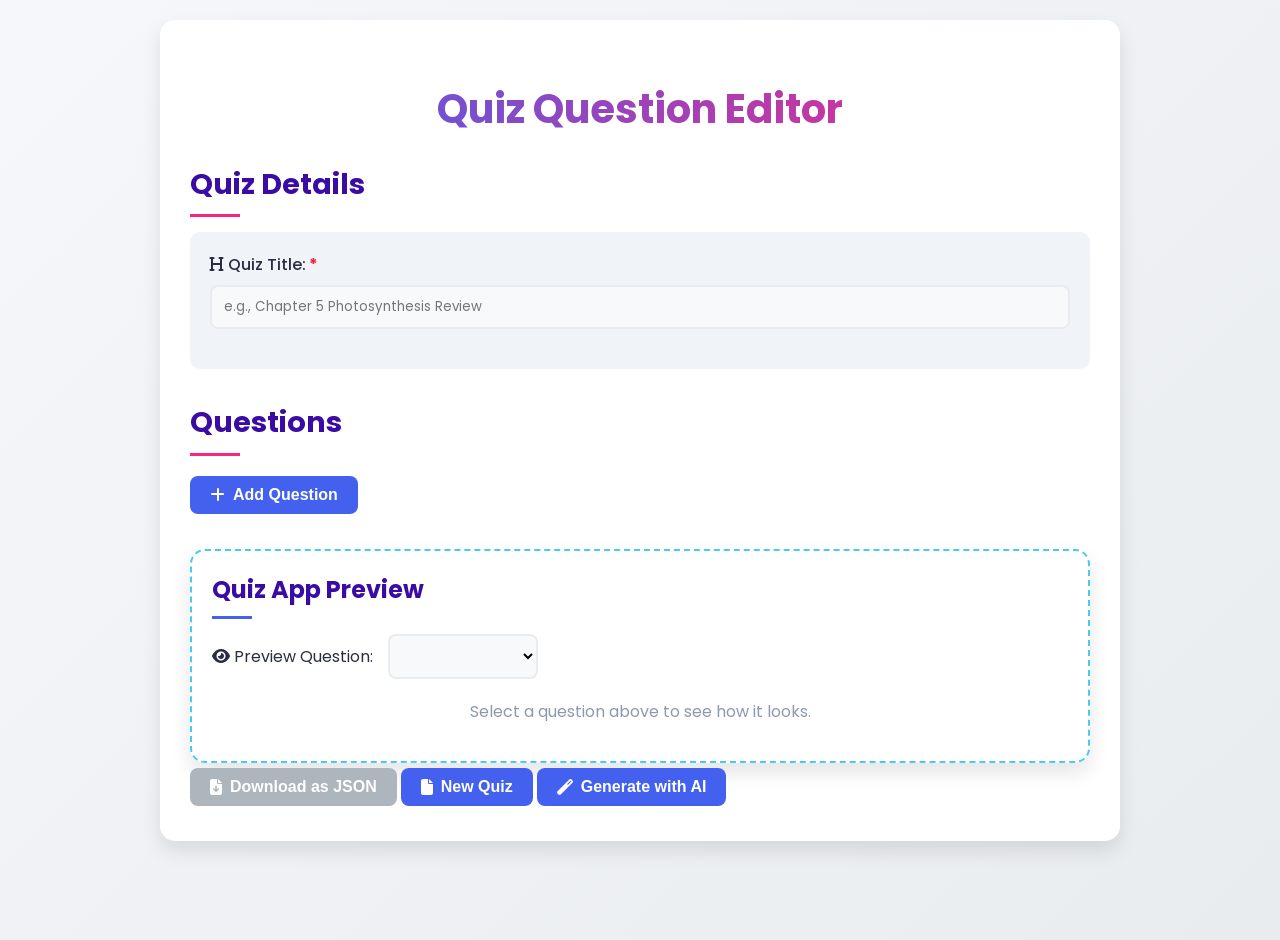
==== commit 0a14cbd4: "Major rewireing, testing needed." ====
--- a/index.html
+++ b/index.html
@@ -3,90 +3,43 @@
 <head>
     <meta charset="UTF-8">
     <meta name="viewport" content="width=device-width, initial-scale=1.0">
-    <title>Quiz Me - Editor</title>
+    <title>Quiz Question Editor</title>
     <link rel="stylesheet" href="css/style.css">
     <link href="https://fonts.googleapis.com/css2?family=Poppins:wght@300;400;500;600;700&display=swap" rel="stylesheet">
     <link rel="stylesheet" href="https://cdnjs.cloudflare.com/ajax/libs/font-awesome/6.4.0/css/all.min.css">
 </head>
 <body>
+    <div class="editor-container">
+        <h1>Quiz Question Editor</h1>
 
-    <!-- ====================================================== -->
-    <!-- VIEW 1: AUTHENTICATION MODAL (Initially Visible)       -->
-    <!-- ====================================================== -->
-    <div id="authView" class="view-container">
-        <div class="auth-modal-content">
-            <h2 id="authTitle">Login to Your Account</h2>
-            <div id="authForm">
-                <div class="form-group"><label for="authEmail">Email:</label><input type="email" id="authEmail" required></div>
-                <div class="form-group"><label for="authPassword">Password:</label><input type="password" id="authPassword" required></div>
-                <p id="authError" style="color: var(--danger); display: none;"></p>
-                <div class="auth-buttons">
-                    <button type="button" id="loginBtn">Login</button>
-                    <button type="button" id="registerBtn" class="secondary-button">Register</button>
-                </div>
+        <h2>Quiz Details</h2>
+        <div class="metadata">
+            <div class="form-group">
+                <label for="quizTitle" class="required"><i class="fas fa-heading"></i> Quiz Title:</label>
+                <input type="text" id="quizTitle" placeholder="e.g., Chapter 5 Photosynthesis Review">
             </div>
         </div>
-    </div>
 
-    <!-- ====================================================== -->
-    <!-- VIEW 2: DASHBOARD (Initially Hidden)                   -->
-    <!-- ====================================================== -->
-    <div id="dashboardView" class="view-container" style="display: none;">
-        <header class="app-header">
-            <h1>My Quizzes Dashboard</h1>
-            <button id="logoutBtn" class="secondary-button"><i class="fas fa-sign-out-alt"></i> Logout</button>
-        </header>
-        <div class="dashboard-controls">
-            <button id="createNewQuizBtn"><i class="fas fa-plus"></i> Create New Quiz</button>
-        </div>
-        <div id="quizListContainer">
-            <!-- Quizzes will be dynamically inserted here -->
-            <p>Loading your quizzes...</p>
-        </div>
-    </div>
+        <h2>Questions</h2>
+        <div id="questionsContainer"></div>
+        <button type="button" id="addQuestionBtn"><i class="fas fa-plus"></i> Add Question</button>
 
-    <!-- ====================================================== -->
-    <!-- VIEW 3: EDITOR (Initially Hidden)                      -->
-    <!-- ====================================================== -->
-    <div id="editorView" class="view-container" style="display: none;">
-        <header class="app-header">
-            <h1 id="editorTitle">Quiz Editor</h1>
-            <div>
-                <button id="backToDashboardBtn" class="secondary-button"><i class="fas fa-arrow-left"></i> Back to Dashboard</button>
-                <button id="logoutBtnEditor" class="secondary-button"><i class="fas fa-sign-out-alt"></i> Logout</button>
+        <div class="quiz-preview-section">
+            <h2>Quiz App Preview</h2>
+            <div class="preview-controls">
+                <label for="previewQuestionSelect"><i class="fas fa-eye"></i> Preview Question:</label>
+                <select id="previewQuestionSelect"></select>
             </div>
-        </header>
-
-        <div class="editor-container">
-            <h2>Question Set Details</h2>
-            <div class="metadata">
-                <div class="form-group">
-                    <label for="quizTitle" class="required"><i class="fas fa-heading"></i> Quiz Title:</label>
-                    <input type="text" id="quizTitle" placeholder="e.g., Chapter 5: Photosynthesis">
-                </div>
-                <!-- Other metadata fields can be added back here if needed -->
-            </div>
-
-            <h2>Questions</h2>
-            <div id="questionsContainer"></div>
-            <button type="button" id="addQuestionBtn"><i class="fas fa-plus"></i> Add Question</button>
-
-            <div class="quiz-preview-section">
-                <h2>Quiz App Preview</h2>
-                <div class="preview-controls">
-                    <label for="previewQuestionSelect"><i class="fas fa-eye"></i> Preview Question:</label>
-                    <select id="previewQuestionSelect"></select>
-                </div>
-                <div class="quiz-preview-area" id="questionPreviewArea">
-                    <p>Select a question to see a preview.</p>
-                </div>
-            </div>
-
-            <div class="editor-actions">
-                <button type="button" id="saveQuizBtn"><i class="fas fa-save"></i> Save Quiz</button>
-                <p id="quizCodeDisplay" style="display:none; margin-top: 15px;"></p>
+            <div class="quiz-preview-area" id="questionPreviewArea">
+                <p style="text-align: center; color: var(--text-light);\">Select a question above to see how it looks.</p>
             </div>
         </div>
+
+        <button type="button" id="downloadQuizBtn" disabled><i class="fas fa-file-download"></i> Download as JSON</button>
+        <button type="button" id="newQuizBtn" class="secondary-button"><i class="fas fa-file"></i> New Quiz</button>
+        <!-- Button Group for AI, Logout, and Load -->
+        <button type="button" id="logoutBtn" style="display: none;" class="secondary-button"><i class="fas fa-sign-out-alt"></i> Logout</button>
+        <button type="button" id="aiGenerateBtn"><i class="fas fa-magic"></i> Generate with AI</button>
     </div>
 
     <!-- AI Generation Modal -->
@@ -121,6 +74,21 @@
         </div>
     </div>
 
+    <!-- Authentication Modal -->
+    <div id="authModal" class="ai-modal-overlay">
+        <div class="ai-modal-content">
+            <span id="closeAuthModalBtn" class="ai-modal-close">×</span>
+            <h2 id="authTitle">Login to Continue</h2>
+            <div id="authForm">
+                <div class="form-group"><label for="authEmail">Email:</label><input type="email" id="authEmail" required></div>
+                <div class="form-group"><label for="authPassword">Password:</label><input type="password" id="authPassword" required></div>
+                <p id="authError" style="color: var(--danger); display: none;"></p>
+                <button type="button" id="loginBtn">Login</button>
+                <button type="button" id="registerBtn" class="secondary-button">Register</button>
+            </div>
+        </div>
+    </div>
+
     <!-- JavaScript Files -->
     <script src="js/dataManager.js"></script>
     <script src="js/uiRenderer.js"></script>
--- a/css/style.css
+++ b/css/style.css
@@ -693,4 +693,75 @@
 @keyframes spin {
     0% { transform: rotate(0deg); }
     100% { transform: rotate(360deg); }
+}
+
+/* --- NEW VIEW MANAGEMENT STYLES --- */
+.view-container {
+    max-width: 900px;
+    margin: 20px auto;
+    padding: 20px;
+}
+
+.auth-modal-content { /* Re-style the auth view to not be a modal */
+    background: white;
+    padding: 30px;
+    border-radius: 15px;
+    box-shadow: var(--card-shadow);
+    max-width: 450px;
+    margin: 50px auto;
+}
+
+.auth-buttons {
+    display: flex;
+    gap: 15px;
+    justify-content: center;
+    margin-top: 20px;
+}
+
+/* --- NEW DASHBOARD STYLES --- */
+.app-header {
+    display: flex;
+    justify-content: space-between;
+    align-items: center;
+    margin-bottom: 30px;
+    padding-bottom: 15px;
+    border-bottom: 1px solid #e9ecef;
+}
+
+.dashboard-controls {
+    margin-bottom: 20px;
+}
+
+#quizListContainer .quiz-item {
+    display: flex;
+    justify-content: space-between;
+    align-items: center;
+    padding: 15px;
+    background: var(--background);
+    border-radius: 8px;
+    margin-bottom: 10px;
+    border-left: 5px solid var(--primary);
+}
+
+#quizListContainer .quiz-item-title {
+    font-weight: 600;
+    font-size: 1.1rem;
+}
+
+#quizListContainer .quiz-item-actions button {
+    margin-left: 10px;
+    font-size: 0.9rem;
+    padding: 5px 10px;
+}
+
+.editor-actions {
+    margin-top: 30px;
+    text-align: center;
+}
+
+#quizCodeDisplay {
+    background-color: #e8f4fc;
+    padding: 10px;
+    border-radius: 8px;
+    font-weight: bold;
 }
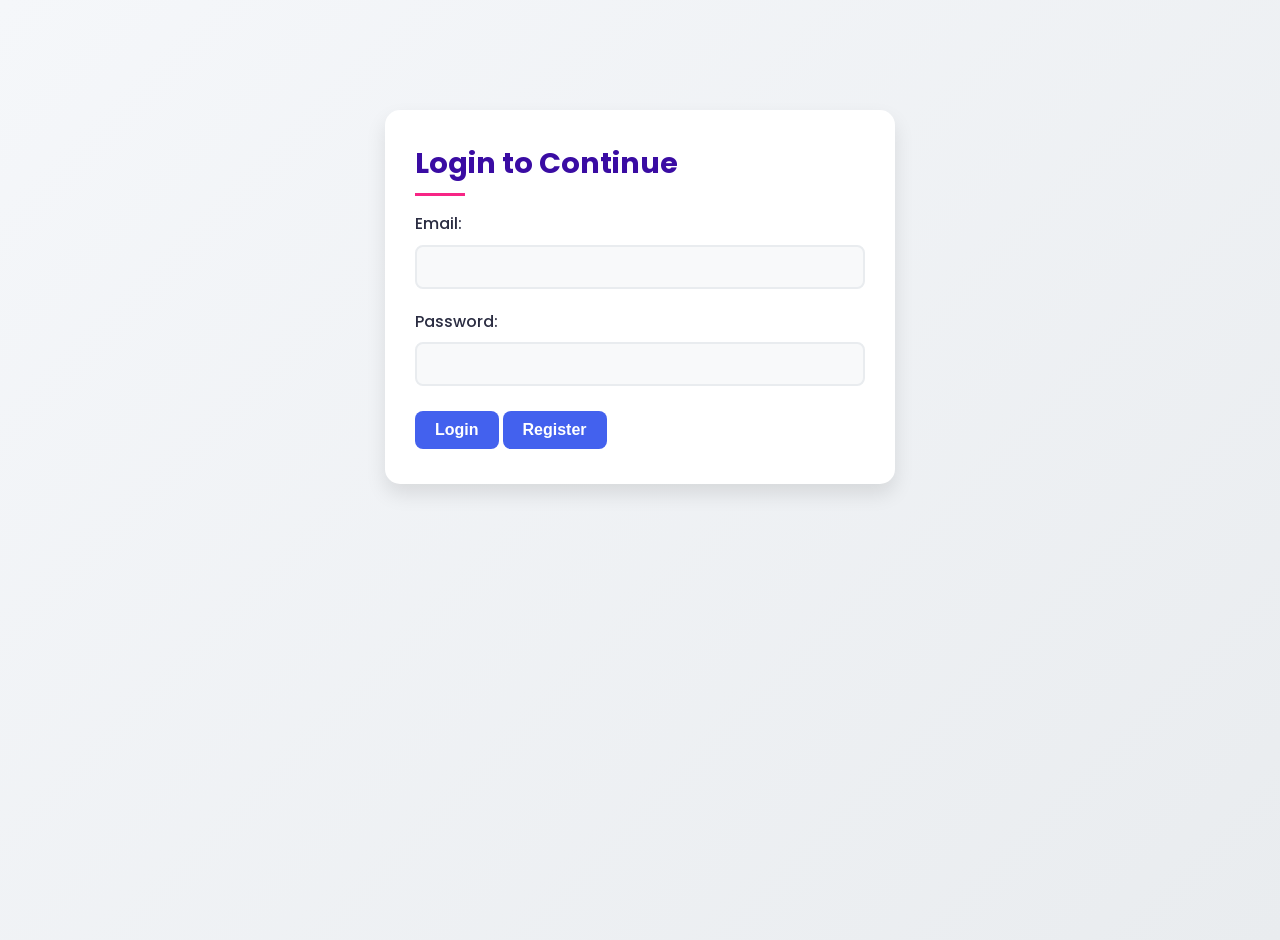
==== commit 316ec3c8: "What a mess this is. troubleshooting, ignore this commit" ====
--- a/index.html
+++ b/index.html
@@ -9,7 +9,7 @@
     <link rel="stylesheet" href="https://cdnjs.cloudflare.com/ajax/libs/font-awesome/6.4.0/css/all.min.css">
 </head>
 <body>
-    <div class="editor-container">
+    <div class="editor-container" id="editorView" style="display: none;">
         <h1>Quiz Question Editor</h1>
 
         <h2>Quiz Details</h2>
@@ -31,7 +31,7 @@
                 <select id="previewQuestionSelect"></select>
             </div>
             <div class="quiz-preview-area" id="questionPreviewArea">
-                <p style="text-align: center; color: var(--text-light);\">Select a question above to see how it looks.</p>
+                <p style="text-align: center; color: var(--text-light);">Select a question above to see how it looks.</p>
             </div>
         </div>
 
@@ -74,10 +74,9 @@
         </div>
     </div>
 
-    <!-- Authentication Modal -->
-    <div id="authModal" class="ai-modal-overlay">
-        <div class="ai-modal-content">
-            <span id="closeAuthModalBtn" class="ai-modal-close">×</span>
+    <!-- Authentication View -->
+    <div id="authView" class="view-container" style="display: none;">
+        <div class="auth-modal-content">
             <h2 id="authTitle">Login to Continue</h2>
             <div id="authForm">
                 <div class="form-group"><label for="authEmail">Email:</label><input type="email" id="authEmail" required></div>
--- a/css/style.css
+++ b/css/style.css
@@ -632,20 +632,6 @@
     position: relative;
 }
 
-.ai-modal-close {
-    position: absolute;
-    top: 10px;
-    right: 20px;
-    font-size: 2rem;
-    color: #aaa;
-    cursor: pointer;
-    line-height: 1;
-}
-
-.ai-modal-close:hover {
-    color: #333;
-}
-
 .ai-modal-content h2 {
     margin-top: 0;
     text-align: center;
